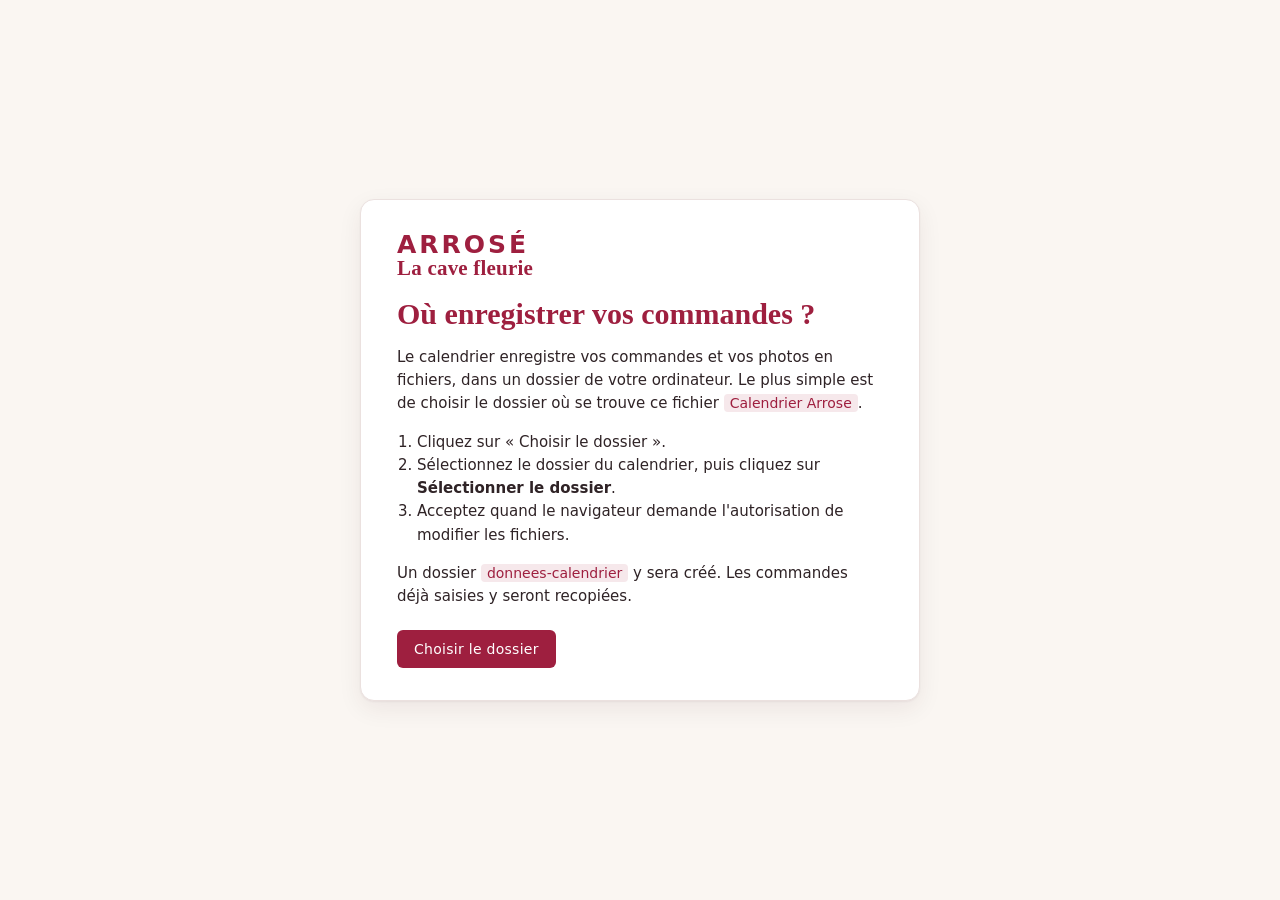
==== sources/page.html @ 6fb18a65 "Données enregistrées en fichiers dans le dossier de l'application - Choix du dossier au premier lanc" ====
<!doctype html>
<html lang="fr">
<head>
  <meta charset="utf-8">
  <meta name="viewport" content="width=device-width, initial-scale=1">
  <meta name="theme-color" content="#9E1F3F">
  <title>Calendrier des commandes – Arrosé</title>
  <link rel="icon" href="data:image/svg+xml,%3Csvg xmlns='http://www.w3.org/2000/svg' viewBox='0 0 64 64'%3E%3Crect width='64' height='64' rx='14' fill='%239E1F3F'/%3E%3Cpath d='M18 24h28c0 13-6 20-14 20s-14-7-14-20zM32 44v10M24 55h16' fill='none' stroke='white' stroke-width='3' stroke-linecap='round'/%3E%3Ccircle cx='36' cy='14' r='5' fill='white'/%3E%3C/svg%3E">
  <link rel="stylesheet" href="style.css">
</head>
<body>
  <header class="entete">
    <button class="btn-menu" id="btn-menu" aria-label="Ouvrir le menu" aria-controls="menu" aria-expanded="false">
      <svg class="icone" viewBox="0 0 24 24" aria-hidden="true"><path d="M4 7h16M4 12h16M4 17h16"/></svg>
      <span>Menu</span><span class="point-alerte" id="point-menu" hidden></span>
    </button>
    <div class="marque" aria-label="Arrosé – La cave fleurie">
      <svg class="marque-dessin" viewBox="0 0 60 66" aria-hidden="true">
        <g fill="none" stroke="currentColor" stroke-width="2" stroke-linecap="round" stroke-linejoin="round">
          <path d="M13 24h34c0 14-7 21-17 21S13 38 13 24z"/>
          <path d="M15 32h30" opacity=".55"/>
          <path d="M30 45v14M21 60h18"/>
          <path d="M29 31c0-7 2-13 6-19"/>
          <path d="M31 22c3-3 7-3 10-1-3 3-7 3-10 1z"/>
          <path d="M28 27c-3-2-7-2-9 0 3 2 7 2 9 0z"/>
        </g>
        <g transform="translate(36 10)" fill="none" stroke="currentColor" stroke-width="1.6">
          <ellipse rx="2.2" ry="5" cy="-5.5"/>
          <ellipse rx="2.2" ry="5" cy="-5.5" transform="rotate(45)"/>
          <ellipse rx="2.2" ry="5" cy="-5.5" transform="rotate(90)"/>
          <ellipse rx="2.2" ry="5" cy="-5.5" transform="rotate(135)"/>
          <ellipse rx="2.2" ry="5" cy="-5.5" transform="rotate(180)"/>
          <ellipse rx="2.2" ry="5" cy="-5.5" transform="rotate(225)"/>
          <ellipse rx="2.2" ry="5" cy="-5.5" transform="rotate(270)"/>
          <ellipse rx="2.2" ry="5" cy="-5.5" transform="rotate(315)"/>
          <circle r="2" fill="currentColor"/>
        </g>
      </svg>
      <div class="marque-texte">
        <span class="marque-nom">Arrosé</span>
        <span class="marque-sous">La cave fleurie</span>
      </div>
    </div>

    <div class="recherche">
      <svg class="icone loupe" viewBox="0 0 24 24" aria-hidden="true"><circle cx="11" cy="11" r="6.5"/><path d="M16 16l4.5 4.5"/></svg>
      <input type="search" id="recherche" placeholder="Rechercher un client" autocomplete="off" aria-label="Rechercher un client">
      <div id="resultats" class="resultats" hidden></div>
    </div>
  </header>

  <!-- Menu latéral -->
  <div class="fond-menu" id="fond-menu" hidden></div>
  <aside class="menu" id="menu" aria-label="Menu" hidden>
    <div class="menu-entete">
      <span>Menu</span>
      <button class="fermer" id="menu-fermer" aria-label="Fermer le menu"><svg class="icone" viewBox="0 0 24 24" aria-hidden="true"><path d="M6 6l12 12M18 6L6 18"/></svg></button>
    </div>
    <nav class="menu-liens">
      <button class="menu-lien menu-principal" id="btn-nouvelle">
        <svg class="icone" viewBox="0 0 24 24" aria-hidden="true"><path d="M12 5v14M5 12h14"/></svg>Nouvelle commande</button>
      <button class="menu-lien" id="btn-commandes-mois">
        <svg class="icone" viewBox="0 0 24 24" aria-hidden="true"><rect x="4" y="5" width="16" height="15" rx="2"/><path d="M4 10h16M9 3v4M15 3v4"/></svg>Commandes du mois</button>
      <button class="menu-lien" id="btn-fleurs">
        <svg class="icone" viewBox="0 0 24 24" aria-hidden="true"><circle cx="12" cy="8" r="3"/><path d="M12 11v10M12 16c-3 0-5-2-5-4 3 0 5 2 5 4zM12 18c3 0 5-2 5-4-3 0-5 2-5 4z"/></svg>Fleurs à commander</button>
      <button class="menu-lien" id="btn-types">
        <svg class="icone" viewBox="0 0 24 24" aria-hidden="true"><circle cx="8" cy="8" r="3"/><circle cx="16" cy="8" r="3"/><circle cx="8" cy="16" r="3"/><circle cx="16" cy="16" r="3"/></svg>Types d'évènements</button>
      <button class="menu-lien" id="btn-reglages">
        <svg class="icone" viewBox="0 0 24 24" aria-hidden="true"><path d="M12 4v11M7 10l5 5 5-5M5 20h14"/></svg>Sauvegarde<span class="point-alerte-menu" id="point-sauvegarde" hidden>à faire</span></button>
    </nav>
    <div class="menu-legende">
      <div class="menu-titre">Couleurs des évènements</div>
      <div id="legende"></div>
    </div>
  </aside>

  <main class="principal">
    <div class="barre-mois">
      <div class="navigation">
        <button class="btn btn-icone" id="mois-precedent" aria-label="Mois précédent" title="Mois précédent">
          <svg class="icone" viewBox="0 0 24 24" aria-hidden="true"><path d="M15 5l-7 7 7 7"/></svg>
        </button>
        <h1 id="titre-mois">&nbsp;</h1>
        <button class="btn btn-icone" id="mois-suivant" aria-label="Mois suivant" title="Mois suivant">
          <svg class="icone" viewBox="0 0 24 24" aria-hidden="true"><path d="M9 5l7 7-7 7"/></svg>
        </button>
        <button class="btn btn-contour" id="btn-aujourdhui">Aujourd'hui</button>
      </div>
      <div class="navigation">
        <button class="lien-rappel" id="rappel-sauvegarde" hidden></button>
      </div>
    </div>

    <div class="calendrier">
      <div class="jours-semaine">
        <div><span class="long">Lundi</span><span class="court">Lun</span></div>
        <div><span class="long">Mardi</span><span class="court">Mar</span></div>
        <div><span class="long">Mercredi</span><span class="court">Mer</span></div>
        <div><span class="long">Jeudi</span><span class="court">Jeu</span></div>
        <div><span class="long">Vendredi</span><span class="court">Ven</span></div>
        <div><span class="long">Samedi</span><span class="court">Sam</span></div>
        <div><span class="long">Dimanche</span><span class="court">Dim</span></div>
      </div>
      <div class="grille" id="grille" title="Cliquez sur un jour pour créer une commande"></div>
    </div>
  </main>

  <!-- Liste des commandes (alerte mensuelle, ou commandes d'un jour) -->
  <div class="fond" id="fenetre-mois" hidden>
    <div class="fenetre fenetre-moyenne" role="dialog" aria-modal="true" aria-labelledby="titre-alerte">
      <div class="fenetre-entete">
        <div>
          <h2 id="titre-alerte">Commandes du mois</h2>
          <p class="sous-titre" id="resume-alerte"></p>
        </div>
        <button class="fermer" data-fermer aria-label="Fermer"><svg class="icone" viewBox="0 0 24 24" aria-hidden="true"><path d="M6 6l12 12M18 6L6 18"/></svg></button>
      </div>
      <div class="fenetre-corps">
        <table class="tableau">
          <thead><tr><th>Date</th><th>Client</th><th>Évènement</th><th>Statut</th></tr></thead>
          <tbody id="liste-alerte"></tbody>
        </table>
      </div>
      <div class="fenetre-pied">
        <button class="btn btn-contour" id="liste-nouvelle" hidden>Ajouter une commande ce jour</button>
        <span class="espace"></span>
        <button class="btn btn-plein" data-fermer>Fermer</button>
      </div>
    </div>
  </div>

  <!-- Fiche commande -->
  <div class="fond" id="fenetre-fiche" hidden>
    <form class="fenetre fenetre-large" id="fiche" role="dialog" aria-modal="true" aria-labelledby="titre-fiche" novalidate>
      <div class="fenetre-entete">
        <div>
          <h2 id="titre-fiche">Nouvelle commande</h2>
          <p class="sous-titre" id="sous-titre-fiche"></p>
        </div>
        <button type="button" class="fermer" id="fiche-fermer" aria-label="Fermer"><svg class="icone" viewBox="0 0 24 24" aria-hidden="true"><path d="M6 6l12 12M18 6L6 18"/></svg></button>
      </div>
      <div class="onglets" role="tablist" aria-label="Parties de la fiche">
        <button type="button" class="onglet actif" role="tab" data-onglet="demande" aria-selected="true">Demande client</button>
        <button type="button" class="onglet" role="tab" data-onglet="moodboard" aria-selected="false">Moodboard</button>
        <button type="button" class="onglet" role="tab" data-onglet="commande" aria-selected="false">Commande fleuriste</button>
      </div>
      <div class="fenetre-corps fiche-corps">

        <div class="panneau" data-panneau="demande" role="tabpanel">
        <section class="bloc">
          <h3>Client</h3>
          <div class="champs">
            <label>Nom *<input name="nom" required autocomplete="off"></label>
            <label>Prénom<input name="prenom" autocomplete="off"></label>
            <label>Téléphone<input name="telephone" type="tel" autocomplete="off"></label>
            <label>E-mail<input name="email" type="email" autocomplete="off"></label>
          </div>
        </section>

        <section class="bloc">
          <h3>Évènement</h3>
          <div class="champs">
            <label>Type<select name="type" id="choix-type"></select></label>
            <label class="si-autre">Précision (facultatif)<input name="typePrecision" autocomplete="off" placeholder="Ex. : 50 ans, inauguration…"></label>
            <label>Date *<input name="date" type="date" required></label>
            <label>Heure<input name="heure" type="time"></label>
            <label class="large">Lieu<input name="lieu" autocomplete="off" placeholder="Salle, église, adresse…"></label>
            <fieldset class="large choix">
              <legend>Remise des fleurs</legend>
              <label class="radio"><input type="radio" name="mode" value="livraison" checked> Livraison</label>
              <label class="radio"><input type="radio" name="mode" value="retrait"> Retrait en magasin</label>
            </fieldset>
          </div>
        </section>

        <section class="bloc">
          <h3>Demande</h3>
          <div class="champs">
            <label class="large">Description<textarea name="description" rows="3" placeholder="Ce que le client souhaite, l'ambiance…"></textarea></label>
            <label>Fleurs souhaitées<input name="fleurs" autocomplete="off" placeholder="Pivoines, roses, eucalyptus…"></label>
            <label>Couleurs souhaitées<input name="couleurs" autocomplete="off" placeholder="Blanc, rose poudré…"></label>
          </div>
          <div class="compositions">
            <div class="compositions-titre">Compositions</div>
            <div id="liste-compositions"></div>
            <button type="button" class="btn btn-contour btn-petit" id="ajouter-composition">Ajouter une composition</button>
            <datalist id="suggestions-compositions">
              <option value="Bouquet de mariée"><option value="Boutonnière"><option value="Bouquet de demoiselle d'honneur">
              <option value="Centre de table"><option value="Arche"><option value="Couronne de fleurs">
              <option value="Décoration d'église"><option value="Décoration de voiture"><option value="Composition d'entrée">
              <option value="Bracelet de fleurs"><option value="Gerbe"><option value="Coussin"><option value="Couronne mortuaire">
              <option value="Dessus de cercueil"><option value="Raquette"><option value="Bouquet rond">
            </datalist>
          </div>
        </section>

        <section class="bloc">
          <h3>Photos d'inspiration du client</h3>
          <div class="galerie" id="galerie-inspirations"></div>
          <label class="btn btn-contour btn-petit ajout-photo">Ajouter des photos
            <input type="file" accept="image/*" multiple data-galerie="inspirations" hidden>
          </label>
        </section>

        <section class="bloc">
          <h3>Suivi</h3>
          <div class="champs">
            <label>Statut
              <select name="statut">
                <option value="devis">Devis</option>
                <option value="confirmee">Confirmée</option>
                <option value="preparation">En préparation</option>
                <option value="livree">Livrée</option>
                <option value="annulee">Annulée</option>
              </select>
            </label>
            <label>Prix total (€)<input name="prix" type="number" min="0" step="0.01" inputmode="decimal"></label>
            <label>Acompte versé (€)<input name="acompte" type="number" min="0" step="0.01" inputmode="decimal"></label>
            <div class="reste">Reste à payer<strong id="reste-a-payer">–</strong></div>
            <label class="large">Notes internes<textarea name="notesInternes" rows="3" placeholder="Visible seulement par vous"></textarea></label>
          </div>
        </section>
        </div>

        <div class="panneau" data-panneau="moodboard" role="tabpanel" hidden>
        <section class="bloc bloc-moodboard">
          <h3>Mon moodboard</h3>
          <div class="galerie galerie-grande" id="galerie-moodboard"></div>
          <label class="btn btn-contour btn-petit ajout-photo">Ajouter des images
            <input type="file" accept="image/*" multiple data-galerie="moodboard" hidden>
          </label>
          <label class="large">Notes du moodboard<textarea name="moodboardNotes" rows="3" placeholder="Idées, variantes, remarques pour le client…"></textarea></label>
        </section>
        </div>

        <div class="panneau" data-panneau="commande" role="tabpanel" hidden>
        <section class="bloc">
          <h3>Fleurs à commander chez le grossiste</h3>
          <p class="aide">Ces quantités sont additionnées avec celles des autres commandes dans Menu → Fleurs à commander.</p>
          <div class="compositions compositions-sans-marge">
            
            <div id="liste-fleurs"></div>
            <button type="button" class="btn btn-contour btn-petit" id="ajouter-fleur">Ajouter une fleur</button>
            <datalist id="suggestions-fleurs">
              <option value="Rose"><option value="Rose de jardin"><option value="Pivoine"><option value="Renoncule"><option value="Lisianthus">
              <option value="Gypsophile"><option value="Eucalyptus"><option value="Hortensia"><option value="Dahlia"><option value="Chrysanthème">
              <option value="Lys"><option value="Tulipe"><option value="Anémone"><option value="Delphinium"><option value="Alstroemeria">
              <option value="Œillet"><option value="Freesia"><option value="Astilbe"><option value="Ruscus"><option value="Pittosporum">
            </datalist>
          </div>
        </section>

        <section class="bloc">
          <h3>Rappel de la demande</h3>
          <div id="rappel-commande" class="rappel-commande"></div>
        </section>
        </div>
      </div>
      <div class="fenetre-pied">
        <button type="button" class="btn btn-danger" id="fiche-supprimer">Supprimer</button>
        <button type="button" class="btn btn-contour" id="fiche-imprimer">
          <svg class="icone" viewBox="0 0 24 24" aria-hidden="true"><path d="M7 9V4h10v5M7 17H5a1 1 0 0 1-1-1v-6a1 1 0 0 1 1-1h14a1 1 0 0 1 1 1v6a1 1 0 0 1-1 1h-2M7 14h10v6H7z"/></svg><span id="texte-imprimer">Imprimer la demande</span></button>
        <span class="espace"></span>
        <button type="button" class="btn btn-contour" id="fiche-annuler">Annuler</button>
        <button type="submit" class="btn btn-plein" id="fiche-enregistrer">Enregistrer</button>
      </div>
    </form>
  </div>

  <!-- Sauvegarde -->
  <div class="fond" id="fenetre-sauvegarde" hidden>
    <div class="fenetre fenetre-moyenne" role="dialog" aria-modal="true" aria-labelledby="titre-sauvegarde">
      <div class="fenetre-entete">
        <div>
          <h2 id="titre-sauvegarde">Sauvegarde</h2>
          <p class="sous-titre" id="etat-sauvegarde"></p>
        </div>
        <button class="fermer" data-fermer aria-label="Fermer"><svg class="icone" viewBox="0 0 24 24" aria-hidden="true"><path d="M6 6l12 12M18 6L6 18"/></svg></button>
      </div>
      <div class="fenetre-corps">
        <section class="bloc">
          <h3>Où sont mes données ?</h3>
          <p id="info-dossier"></p>
          <button type="button" class="btn btn-contour" id="changer-dossier">Changer de dossier</button>
        </section>
        <section class="bloc">
          <h3>Pourquoi sauvegarder ?</h3>
          <p>Si l'ordinateur tombe en panne ou est perdu, les données qu'il contient le sont aussi.
          La sauvegarde est une copie de secours en un seul fichier, à ranger sur une clé USB ou dans OneDrive.</p>
        </section>
        <section class="bloc">
          <h3>Faire une sauvegarde</h3>
          <p>Télécharge un fichier contenant toutes vos commandes et toutes les photos (dans le dossier Téléchargements).</p>
          <button type="button" class="btn btn-plein" id="btn-exporter">Télécharger la sauvegarde</button>
        </section>
        <section class="bloc">
          <h3>Restaurer une sauvegarde</h3>
          <p>Remplace toutes les commandes actuelles par celles du fichier choisi, par exemple après un changement d'ordinateur.</p>
          <label class="btn btn-contour">Choisir un fichier de sauvegarde
            <input type="file" accept=".json,application/json" id="fichier-import" hidden>
          </label>
        </section>
      </div>
    </div>
  </div>

  <!-- Types d'évènements -->
  <div class="fond" id="fenetre-types" hidden>
    <div class="fenetre fenetre-moyenne" role="dialog" aria-modal="true" aria-labelledby="titre-types">
      <div class="fenetre-entete">
        <div>
          <h2 id="titre-types">Types d'évènements</h2>
          <p class="sous-titre">Changez un nom ou une couleur, ou ajoutez vos propres types. Les modifications sont enregistrées tout de suite.</p>
        </div>
        <button class="fermer" data-fermer aria-label="Fermer"><svg class="icone" viewBox="0 0 24 24" aria-hidden="true"><path d="M6 6l12 12M18 6L6 18"/></svg></button>
      </div>
      <div class="fenetre-corps">
        <div id="liste-types" class="liste-types"></div>
        <form class="ajout-type" id="form-type">
          <input type="color" id="nouveau-type-couleur" value="#B07A9A" aria-label="Couleur du nouveau type">
          <input id="nouveau-type-nom" placeholder="Nouveau type (ex. : Inauguration)" autocomplete="off" aria-label="Nom du nouveau type">
          <button type="submit" class="btn btn-plein">Ajouter</button>
        </form>
      </div>
    </div>
  </div>

  <!-- Fleurs à commander -->
  <div class="fond" id="fenetre-fleurs" hidden>
    <div class="fenetre fenetre-moyenne" role="dialog" aria-modal="true" aria-labelledby="titre-fleurs">
      <div class="fenetre-entete">
        <div>
          <h2 id="titre-fleurs">Fleurs à commander</h2>
          <p class="sous-titre" id="semaine-fleurs"></p>
        </div>
        <div class="navigation">
          <button class="btn btn-icone" id="semaine-precedente" aria-label="Semaine précédente" title="Semaine précédente"><svg class="icone" viewBox="0 0 24 24" aria-hidden="true"><path d="M15 5l-7 7 7 7"/></svg></button>
          <button class="btn btn-icone" id="semaine-suivante" aria-label="Semaine suivante" title="Semaine suivante"><svg class="icone" viewBox="0 0 24 24" aria-hidden="true"><path d="M9 5l7 7-7 7"/></svg></button>
          <button class="fermer" data-fermer aria-label="Fermer"><svg class="icone" viewBox="0 0 24 24" aria-hidden="true"><path d="M6 6l12 12M18 6L6 18"/></svg></button>
        </div>
      </div>
      <div class="fenetre-corps" id="contenu-fleurs"></div>
      <div class="fenetre-pied">
        <span class="espace"></span>
        <button class="btn btn-contour" id="imprimer-fleurs">
          <svg class="icone" viewBox="0 0 24 24" aria-hidden="true"><path d="M7 9V4h10v5M7 17H5a1 1 0 0 1-1-1v-6a1 1 0 0 1 1-1h14a1 1 0 0 1 1 1v6a1 1 0 0 1-1 1h-2M7 14h10v6H7z"/></svg>Imprimer la liste</button>
        <button class="btn btn-plein" data-fermer>Fermer</button>
      </div>
    </div>
  </div>

  <!-- Contenu préparé pour l'impression -->
  <div id="zone-impression"></div>

  <!-- Agrandissement d'image -->
  <div class="visionneuse" id="visionneuse" hidden>
    <button class="fermer fermer-visionneuse" aria-label="Fermer"><svg class="icone" viewBox="0 0 24 24" aria-hidden="true"><path d="M6 6l12 12M18 6L6 18"/></svg></button>
    <button class="fleche fleche-gauche" aria-label="Image précédente"><svg class="icone" viewBox="0 0 24 24" aria-hidden="true"><path d="M15 5l-7 7 7 7"/></svg></button>
    <img alt="Image agrandie">
    <button class="fleche fleche-droite" aria-label="Image suivante"><svg class="icone" viewBox="0 0 24 24" aria-hidden="true"><path d="M9 5l7 7-7 7"/></svg></button>
    <div class="compteur"></div>
  </div>

  <!-- Choix du dossier des données (au lancement) -->
  <div class="ecran-dossier" id="ecran-dossier" hidden>
    <div class="carte-dossier">
      <div class="marque marque-sombre" aria-hidden="true">
        <div class="marque-texte"><span class="marque-nom">Arrosé</span><span class="marque-sous">La cave fleurie</span></div>
      </div>
      <h2 id="ecran-titre">Où enregistrer vos commandes ?</h2>
      <div id="ecran-texte"></div>
      <div class="ecran-actions">
        <button type="button" class="btn btn-plein" id="ecran-principal">Choisir le dossier</button>
        <button type="button" class="btn btn-contour" id="ecran-autre" hidden>Choisir un autre dossier</button>
      </div>
      <p class="ecran-erreur" id="ecran-erreur" hidden></p>
    </div>
  </div>

  <div class="message-flottant" id="message-flottant" hidden></div>

  <script src="exemples.js"></script>
  <script src="stockage.js"></script>
  <script src="app.js"></script>
</body>
</html>
---- sources/style.css ----
:root {
  --framboise: #9E1F3F;
  --framboise-fonce: #7F1832;
  --framboise-pale: #F6E8EB;
  --creme: #FAF6F2;
  --papier: #FFFFFF;
  --texte: #2F2326;
  --texte-doux: #7B6B6F;
  --trait: #EBE1DF;
  --trait-fort: #D9C9CC;
  --ombre: 0 1px 2px rgba(60, 20, 30, .05), 0 8px 24px rgba(60, 20, 30, .07);

  --serif: "Cormorant Garamond", Georgia, "Times New Roman", serif;
  --sans: "Jost", "Segoe UI", system-ui, -apple-system, Roboto, Arial, sans-serif;
  --script: "Caveat", "Segoe Script", cursive;
  --rayon: 10px;
}

/* Les couleurs des types d'évènements sont créées par le programme (réglables par la fleuriste). */
.t-autre { --fond: #EEE8DD; --trait-type: #8C7A58; }

* { box-sizing: border-box; }
html, body { margin: 0; height: 100%; }
body {
  font-family: var(--sans);
  font-size: 15px;
  color: var(--texte);
  background: var(--creme);
  -webkit-text-size-adjust: 100%;
  display: flex; flex-direction: column;
  height: 100vh; height: 100dvh; overflow: hidden;
}
[hidden] { display: none !important; }
h1, h2, h3 { margin: 0; font-weight: 600; }
button { font-family: inherit; }

.icone { width: 20px; height: 20px; fill: none; stroke: currentColor; stroke-width: 1.8; stroke-linecap: round; stroke-linejoin: round; flex: none; }

/* ---------- Boutons ---------- */
.btn {
  display: inline-flex; align-items: center; justify-content: center; gap: 8px; position: relative;
  font: inherit; font-size: 14px; font-weight: 500; letter-spacing: .02em; text-decoration: none; cursor: pointer;
  border-radius: 6px; padding: 8px 16px; border: 1px solid transparent; min-height: 38px;
  transition: background .15s, color .15s, border-color .15s; white-space: nowrap;
}
.btn:disabled { opacity: .6; cursor: wait; }
.btn-plein { background: var(--framboise); color: #fff; }
.btn-plein:hover { background: var(--framboise-fonce); }
.btn-blanc { background: #fff; color: var(--framboise); }
.btn-blanc:hover { background: var(--framboise-pale); }
.btn-clair { background: transparent; color: #fff; border-color: rgba(255,255,255,.5); }
.btn-clair:hover { background: rgba(255,255,255,.12); }
.btn-contour { background: var(--papier); color: var(--texte); border-color: var(--trait-fort); }
.btn-contour:hover { border-color: var(--framboise); color: var(--framboise); }
.btn-danger { background: transparent; color: #A3262B; border-color: #E3BFC1; }
.btn-danger:hover { background: #FBEDED; }
.btn-icone { width: 38px; padding: 0; background: var(--papier); color: var(--texte); border-color: var(--trait-fort); }
.btn-icone:hover { border-color: var(--framboise); color: var(--framboise); }
.btn-petit { min-height: 34px; padding: 6px 14px; font-size: 13px; }
.point-alerte { position: absolute; top: -4px; right: -4px; width: 10px; height: 10px; border-radius: 50%; background: #F2B544; border: 2px solid var(--framboise); }

/* ---------- En-tête ---------- */
.entete {
  flex: none; background: var(--framboise); color: #fff;
  display: flex; align-items: center; gap: 20px; padding: 8px 24px; min-height: 64px;
}
.btn-menu {
  position: relative; display: inline-flex; align-items: center; gap: 8px; background: transparent; color: #fff;
  border: 1px solid rgba(255,255,255,.45); border-radius: 6px; padding: 8px 14px; min-height: 40px; cursor: pointer;
  font: inherit; font-size: 14px; font-weight: 500; letter-spacing: .04em;
}
.btn-menu:hover { background: rgba(255,255,255,.12); }
.marque { display: flex; align-items: center; gap: 10px; user-select: none; }
.marque-dessin { width: 40px; height: 44px; color: #fff; }
.marque-texte { display: flex; flex-direction: column; line-height: 1; }
.marque-nom { font-family: var(--sans); font-weight: 600; font-size: 25px; letter-spacing: .12em; text-transform: uppercase; }
.marque-sous { font-family: var(--script); font-weight: 600; font-size: 21px; margin-top: 1px; letter-spacing: .01em; }

.recherche { position: relative; flex: 1 1 220px; max-width: 380px; margin-left: auto; }
.recherche .loupe { position: absolute; left: 12px; top: 50%; transform: translateY(-50%); width: 18px; height: 18px; color: var(--texte-doux); pointer-events: none; }
#recherche {
  width: 100%; font: inherit; font-size: 14px; padding: 9px 14px 9px 38px; border-radius: 6px;
  border: 1px solid transparent; background: #fff; color: var(--texte); min-height: 38px;
}
.recherche input:focus { outline: 2px solid rgba(255,255,255,.6); }
.resultats {
  position: absolute; top: calc(100% + 6px); left: 0; right: 0; background: #fff; border-radius: var(--rayon);
  box-shadow: 0 12px 32px rgba(0,0,0,.18); max-height: 60vh; overflow: auto; padding: 6px; z-index: 20;
}
.resultat {
  display: flex; gap: 10px; align-items: center; width: 100%; text-align: left; font: inherit; font-size: 14px;
  border: none; background: none; padding: 9px 10px; border-radius: 6px; cursor: pointer; color: var(--texte);
}
.resultat:hover, .resultat:focus { background: var(--framboise-pale); outline: none; }
.resultat small { color: var(--texte-doux); margin-left: auto; white-space: nowrap; }
.resultats .vide { padding: 12px; color: var(--texte-doux); font-size: 14px; }

/* ---------- Barre du mois ---------- */
.principal { flex: 1; min-height: 0; display: flex; flex-direction: column; padding: 14px 24px 18px; gap: 12px; }
.barre-mois { flex: none; display: flex; align-items: center; justify-content: space-between; gap: 14px; flex-wrap: wrap; }
.navigation { display: flex; align-items: center; gap: 8px; }
#titre-mois::first-letter { text-transform: uppercase; }
#titre-mois { font-family: var(--serif); font-size: 32px; font-weight: 600; color: var(--framboise); min-width: 220px; text-align: center; line-height: 1; }
.pastille { display: inline-block; width: 9px; height: 9px; border-radius: 50%; background: var(--trait-type); flex: none; }
.lien-rappel {
  border: none; background: #FDF1DA; color: #7A5212; font: inherit; font-size: 13px; padding: 7px 12px; border-radius: 6px; cursor: pointer;
}
.lien-rappel:hover { background: #F9E5BF; }

/* ---------- Grille ---------- */
.calendrier {
  flex: 1; min-height: 0; display: flex; flex-direction: column;
  background: var(--papier); border: 1px solid var(--trait); border-radius: 12px; box-shadow: var(--ombre); overflow: hidden;
}
.jours-semaine, .grille { display: grid; grid-template-columns: repeat(7, minmax(0, 1fr)); }
.jours-semaine { flex: none; border-bottom: 1px solid var(--trait); }
.jours-semaine div {
  padding: 8px 10px; font-size: 11.5px; letter-spacing: .12em; text-transform: uppercase; color: var(--texte-doux); font-weight: 500;
}
.jours-semaine .court { display: none; }
.grille { flex: 1; min-height: 0; grid-template-rows: repeat(var(--semaines, 5), minmax(0, 1fr)); }
.jour {
  min-height: 0; overflow: hidden; border-top: 1px solid var(--trait); border-left: 1px solid var(--trait);
  padding: 3px 5px 4px; display: flex; flex-direction: column; gap: 2px; cursor: pointer; transition: background .12s;
}
.jour:nth-child(-n+7) { border-top: none; }
.jour:nth-child(7n+1) { border-left: none; }
.jour:hover { background: #FCF8F8; }
.jour.hors-mois { background: #FAF8F6; }
.jour.hors-mois .numero { color: #C3B7B9; }
.numero { flex: none; display: flex; align-items: center; justify-content: space-between; font-size: 13px; color: var(--texte-doux); min-height: 22px; padding: 0 2px; }
.numero .ajout { opacity: 0; color: var(--framboise); font-size: 18px; line-height: 1; transition: opacity .12s; }
.jour:hover .numero .ajout { opacity: .8; }
.jour.aujourdhui .numero b {
  background: var(--framboise); color: #fff; border-radius: 50%; width: 22px; height: 22px;
  display: inline-flex; align-items: center; justify-content: center; font-weight: 500;
}
.numero b { font-weight: 400; }
.puces { flex: 1; min-height: 0; display: flex; flex-direction: column; gap: 2px; overflow: hidden; }
.puce {
  flex: none; display: block; width: 100%; text-align: left; font: inherit; font-size: 12.5px; line-height: 1.25;
  background: var(--fond); border: none; border-left: 3px solid var(--trait-type); border-radius: 4px; padding: 2px 6px;
  cursor: pointer; overflow: hidden; text-overflow: ellipsis; white-space: nowrap; color: var(--texte);
}
.puce:hover { filter: brightness(.97); }
.puce strong { font-weight: 500; }
.puce .heure { color: var(--texte-doux); margin-right: 4px; font-variant-numeric: tabular-nums; }
.puce .type-texte { color: var(--texte-doux); }
.puce.annulee { opacity: .5; text-decoration: line-through; }
.plus {
  flex: none; border: none; background: none; font: inherit; font-size: 12px; font-weight: 500; color: var(--framboise);
  text-align: left; padding: 0 6px; line-height: 1.3; cursor: pointer;
}
.plus:hover { text-decoration: underline; }

/* ---------- Fenêtres ---------- */
.fond {
  position: fixed; inset: 0; z-index: 50; background: rgba(40, 18, 24, .45);
  display: flex; align-items: flex-start; justify-content: center; padding: 4vh 16px; overflow-y: auto;
  animation: apparition .15s ease-out;
}
@keyframes apparition { from { opacity: 0; } to { opacity: 1; } }
.fenetre {
  background: var(--creme); border-radius: 12px; box-shadow: 0 24px 64px rgba(0,0,0,.25);
  width: 100%; display: flex; flex-direction: column; max-height: 92vh; overflow: hidden;
}
.fenetre-moyenne { max-width: 720px; }
.fenetre-large { max-width: 960px; }
.fenetre-entete {
  display: flex; align-items: flex-start; justify-content: space-between; gap: 12px;
  padding: 18px 24px 16px; background: var(--papier); border-bottom: 1px solid var(--trait);
}
.fenetre-entete h2 { font-family: var(--serif); font-size: 28px; color: var(--framboise); line-height: 1.1; }
.sous-titre { margin: 4px 0 0; color: var(--texte-doux); font-size: 14px; }
.fermer {
  background: none; border: none; color: var(--texte-doux); cursor: pointer; width: 38px; height: 38px; border-radius: 6px;
  display: inline-flex; align-items: center; justify-content: center; flex: none;
}
.fermer:hover { background: var(--framboise-pale); color: var(--framboise); }
.fenetre-corps { padding: 18px 24px; overflow-y: auto; -webkit-overflow-scrolling: touch; }
.fenetre-pied {
  display: flex; gap: 10px; align-items: center; flex-wrap: wrap;
  padding: 14px 24px; border-top: 1px solid var(--trait); background: var(--papier);
}
.espace { flex: 1; }

/* Tableau des commandes */
.tableau { width: 100%; border-collapse: collapse; font-size: 14px; }
.tableau th {
  text-align: left; font-size: 11.5px; text-transform: uppercase; letter-spacing: .1em; color: var(--texte-doux);
  font-weight: 500; padding: 0 12px 8px; border-bottom: 1px solid var(--trait-fort);
}
.tableau tbody tr { cursor: pointer; background: var(--papier); }
.tableau tbody tr:hover { background: var(--framboise-pale); }
.tableau td { padding: 12px; border-bottom: 1px solid var(--trait); vertical-align: middle; }
.tableau td small { color: var(--texte-doux); }
.tableau td:first-child { white-space: nowrap; }
.tableau strong { font-weight: 500; }
.type-etiquette { display: inline-flex; align-items: center; gap: 8px; }

.statut { display: inline-block; padding: 3px 9px; border-radius: 4px; font-size: 12.5px; white-space: nowrap; font-weight: 500; }
.statut-devis { background: #F1EBE2; color: #75592F; }
.statut-confirmee { background: #E1EFDD; color: #2F6A2C; }
.statut-preparation { background: #FBE9D2; color: #8E5219; }
.statut-livree { background: #DFE9F4; color: #2E5A86; }
.statut-annulee { background: #ECE8E9; color: #807276; text-decoration: line-through; }

/* ---------- Fiche ---------- */
.onglets { display: flex; gap: 4px; padding: 0 24px; background: var(--papier); border-bottom: 1px solid var(--trait); flex: none; overflow-x: auto; }
.onglet {
  border: none; background: none; font: inherit; font-size: 14px; font-weight: 500; color: var(--texte-doux);
  padding: 12px 16px 11px; border-bottom: 2px solid transparent; margin-bottom: -1px; cursor: pointer; white-space: nowrap;
}
.onglet:hover { color: var(--framboise); }
.onglet.actif { color: var(--framboise); border-bottom-color: var(--framboise); }
.panneau { display: flex; flex-direction: column; gap: 14px; }
.fenetre-entete + .onglets { margin-top: -1px; }
.aide { font-size: 13px; color: var(--texte-doux); margin: -6px 0 12px; }
.compositions-sans-marge { margin-top: 0; }
.rappel-commande p { margin: 0 0 8px; font-size: 14px; }
.rappel-commande ul { margin: 0; padding-left: 18px; font-size: 14px; line-height: 1.6; }
.etiquette-rappel { display: inline-block; min-width: 140px; color: var(--texte-doux); font-size: 12.5px; font-weight: 500; }
.fiche-corps { display: flex; flex-direction: column; gap: 14px; }
.bloc { background: var(--papier); border-radius: var(--rayon); padding: 18px 20px; border: 1px solid var(--trait); }
.bloc h3 {
  font-family: var(--sans); font-size: 12px; font-weight: 600; letter-spacing: .14em; text-transform: uppercase;
  color: var(--framboise); margin-bottom: 14px;
}
.bloc p { margin: 0 0 14px; line-height: 1.55; font-size: 14px; }
.bloc p:last-child { margin-bottom: 0; }
.champs { display: grid; grid-template-columns: repeat(2, minmax(0, 1fr)); gap: 12px 16px; }
.champs .large, .bloc > label.large { grid-column: 1 / -1; }
label { display: flex; flex-direction: column; gap: 5px; font-size: 12.5px; color: var(--texte-doux); font-weight: 500; }
.bloc > label.large { margin-top: 14px; }
input:not([type=radio]):not([type=file]), select, textarea {
  font: inherit; font-size: 15px; font-weight: 400; color: var(--texte);
  border: 1px solid var(--trait-fort); border-radius: 6px; padding: 8px 11px; background: #FFFEFD; width: 100%; min-height: 40px;
}
textarea { resize: vertical; line-height: 1.45; }
input:focus, select:focus, textarea:focus { outline: 2px solid rgba(158, 31, 63, .25); border-color: var(--framboise); }
input.erreur { border-color: #C0392B; background: #FFF5F4; }
.choix { border: none; padding: 0; margin: 0; display: flex; gap: 24px; flex-wrap: wrap; align-items: center; }
.choix legend { font-size: 12.5px; color: var(--texte-doux); font-weight: 500; padding: 0; margin-bottom: 6px; width: 100%; }
.radio { flex-direction: row; align-items: center; gap: 8px; font-size: 15px; font-weight: 400; color: var(--texte); cursor: pointer; }
.radio input { width: 18px; height: 18px; accent-color: var(--framboise); margin: 0; }
.reste { display: flex; flex-direction: column; gap: 5px; font-size: 12.5px; color: var(--texte-doux); font-weight: 500; }
.reste strong { font-family: var(--serif); font-size: 26px; font-weight: 600; color: var(--framboise); line-height: 1.3; }

.compositions { margin-top: 16px; }
.compositions-titre { font-size: 12.5px; color: var(--texte-doux); font-weight: 500; margin-bottom: 6px; }
.ligne-composition { display: grid; grid-template-columns: minmax(0, 1fr) 96px 40px; gap: 8px; margin-bottom: 8px; }
.ligne-composition button {
  border: 1px solid var(--trait-fort); background: #fff; color: var(--texte-doux); border-radius: 6px; cursor: pointer;
  display: inline-flex; align-items: center; justify-content: center;
}
.ligne-composition button:hover { color: #A3262B; border-color: #E3BFC1; }
.ligne-composition .icone { width: 16px; height: 16px; }

.galerie { display: grid; grid-template-columns: repeat(auto-fill, minmax(120px, 1fr)); gap: 10px; margin-bottom: 12px; }
.galerie-grande { grid-template-columns: repeat(auto-fill, minmax(180px, 1fr)); }
.galerie:empty { display: none; }
.vignette { position: relative; aspect-ratio: 1; border-radius: 8px; overflow: hidden; background: var(--framboise-pale); }
.vignette img { width: 100%; height: 100%; object-fit: cover; display: block; cursor: zoom-in; }
.vignette .retirer {
  position: absolute; top: 6px; right: 6px; width: 28px; height: 28px; border-radius: 50%;
  border: none; background: rgba(255,255,255,.94); color: var(--texte); cursor: pointer;
  display: inline-flex; align-items: center; justify-content: center; box-shadow: 0 1px 4px rgba(0,0,0,.2);
}
.vignette .retirer .icone { width: 14px; height: 14px; }
.vignette .retirer:hover { color: #A3262B; }
.vignette.envoi { display: flex; align-items: center; justify-content: center; font-size: 13px; color: var(--texte-doux); }

/* ---------- Visionneuse ---------- */
.visionneuse { position: fixed; inset: 0; z-index: 80; background: rgba(18, 8, 11, .93); display: flex; align-items: center; justify-content: center; }
.visionneuse img { max-width: 86vw; max-height: 88vh; border-radius: 4px; box-shadow: 0 10px 40px rgba(0,0,0,.5); }
.fermer-visionneuse { position: absolute; top: 14px; right: 14px; color: #fff; }
.fermer-visionneuse:hover { background: rgba(255,255,255,.15); color: #fff; }
.fleche {
  position: absolute; top: 50%; transform: translateY(-50%); width: 52px; height: 52px; border-radius: 50%;
  border: 1px solid rgba(255,255,255,.3); background: rgba(255,255,255,.08); color: #fff; cursor: pointer;
  display: inline-flex; align-items: center; justify-content: center;
}
.fleche:hover { background: rgba(255,255,255,.2); }
.fleche .icone { width: 26px; height: 26px; }
.fleche-gauche { left: 18px; } .fleche-droite { right: 18px; }
.compteur { position: absolute; bottom: 18px; color: #fff; opacity: .75; font-size: 13px; letter-spacing: .08em; }

.message-flottant {
  position: fixed; bottom: 22px; left: 50%; transform: translateX(-50%); z-index: 100;
  background: var(--texte); color: #fff; padding: 11px 20px; border-radius: 6px; box-shadow: var(--ombre); font-size: 14px;
}

/* ---------- Écrans moyens (tablette, petit portable) ---------- */
@media (max-width: 900px) {
  .entete { padding: 8px 14px; gap: 12px; }
  .marque-sous { display: none; }
  .principal { padding: 10px 10px 12px; }
  #titre-mois { font-size: 26px; min-width: 170px; }
  .jours-semaine .long { display: none; }
  .jours-semaine .court { display: inline; }
  .puce { font-size: 11.5px; padding: 2px 4px; }
  .puce .type-texte { display: none; }
}
/* Petits écrans : on autorise le défilement */
@media (max-width: 640px), (max-height: 480px) {
  body { height: auto; min-height: 100vh; overflow: auto; }
  .entete { flex-wrap: wrap; }
  .recherche { order: 3; flex-basis: 100%; max-width: none; }
  .calendrier { flex: none; }
  .grille { grid-template-rows: none; grid-auto-rows: minmax(84px, auto); }
  .champs { grid-template-columns: 1fr; }
  .fond { padding: 0; }
  .fenetre { max-height: 100vh; border-radius: 0; min-height: 100vh; }
  .tableau td, .tableau th { padding: 8px 6px; font-size: 13px; }
}

/* ---------- Menu latéral ---------- */
.fond-menu { position: fixed; inset: 0; z-index: 40; background: rgba(40, 18, 24, .35); animation: apparition .15s ease-out; }
.menu {
  position: fixed; top: 0; left: 0; bottom: 0; z-index: 45; width: 300px; max-width: 86vw;
  background: var(--papier); box-shadow: 8px 0 32px rgba(0,0,0,.18); display: flex; flex-direction: column;
  animation: glisse .18s ease-out; overflow-y: auto;
}
@keyframes glisse { from { transform: translateX(-100%); } to { transform: none; } }
.menu-entete {
  display: flex; align-items: center; justify-content: space-between; padding: 14px 16px 14px 22px;
  background: var(--framboise); color: #fff; font-size: 13px; font-weight: 600; letter-spacing: .14em; text-transform: uppercase;
}
.menu-entete .fermer { color: #fff; }
.menu-entete .fermer:hover { background: rgba(255,255,255,.15); color: #fff; }
.menu-liens { display: flex; flex-direction: column; padding: 12px; gap: 2px; }
.menu-lien {
  display: flex; align-items: center; gap: 12px; width: 100%; text-align: left; border: none; background: none;
  font: inherit; font-size: 15px; color: var(--texte); padding: 11px 12px; border-radius: 6px; cursor: pointer;
}
.menu-lien:hover { background: var(--framboise-pale); color: var(--framboise); }
.menu-lien .icone { color: var(--framboise); }
.menu-principal { background: var(--framboise); color: #fff; margin-bottom: 8px; font-weight: 500; }
.menu-principal .icone { color: #fff; }
.menu-principal:hover { background: var(--framboise-fonce); color: #fff; }
.point-alerte-menu { margin-left: auto; font-size: 11.5px; background: #FDF1DA; color: #7A5212; padding: 2px 8px; border-radius: 4px; }
.menu-legende { margin-top: auto; padding: 18px 24px 24px; border-top: 1px solid var(--trait); }
.menu-titre { font-size: 11.5px; letter-spacing: .12em; text-transform: uppercase; color: var(--texte-doux); font-weight: 500; margin-bottom: 10px; }
#legende { display: grid; grid-template-columns: 1fr 1fr; gap: 8px 12px; font-size: 13.5px; }
#legende span { display: inline-flex; align-items: center; gap: 8px; }
#legende .pastille { width: 10px; height: 10px; }

/* ---------- Fleurs à commander (fiche) ---------- */
.ligne-fleur { grid-template-columns: minmax(0, 2fr) minmax(0, 1.4fr) 80px 96px 40px; }

/* ---------- Types d'évènements ---------- */
.liste-types { display: flex; flex-direction: column; gap: 8px; margin-bottom: 18px; }
.ligne-type, .ajout-type { display: grid; grid-template-columns: 48px minmax(0, 1fr) 40px; gap: 10px; align-items: center; }
.ajout-type { grid-template-columns: 48px minmax(0, 1fr) auto; padding-top: 16px; border-top: 1px solid var(--trait); }
input[type=color] { width: 48px; height: 40px; padding: 3px; border: 1px solid var(--trait-fort); border-radius: 6px; background: #fff; cursor: pointer; }
.supprimer-type {
  width: 40px; height: 40px; border: 1px solid var(--trait-fort); background: #fff; color: var(--texte-doux); border-radius: 6px;
  cursor: pointer; display: inline-flex; align-items: center; justify-content: center;
}
span.supprimer-type { border: none; background: none; cursor: default; }
button.supprimer-type:hover { color: #A3262B; border-color: #E3BFC1; }
.supprimer-type .icone { width: 16px; height: 16px; }

/* ---------- Liste des fleurs de la semaine ---------- */
.tableau-simple tbody tr { cursor: default; }
.tableau-simple tbody tr:hover { background: var(--papier); }
.tableau .nb { text-align: right; white-space: nowrap; }
.tableau .pour { font-size: 13px; color: var(--texte-doux); }
.vide-liste { color: var(--texte-doux); }
.titre-section { font-size: 12px; font-weight: 600; letter-spacing: .12em; text-transform: uppercase; color: var(--framboise); margin: 22px 0 8px; }
.liste-simple { margin: 0; padding: 0; list-style: none; }
.liste-simple li { padding: 10px 12px; background: var(--papier); border-bottom: 1px solid var(--trait); font-size: 14px; cursor: pointer; }
.liste-simple li:hover { background: var(--framboise-pale); }
.liste-simple em { color: var(--texte-doux); }

/* ---------- Impression ---------- */
#zone-impression { display: none; }
@media print {
  @page { size: A4; margin: 12mm; }
  html, body { height: auto !important; overflow: visible !important; background: #fff !important; display: block !important; }
  body > *:not(#zone-impression) { display: none !important; }
  #zone-impression { display: block !important; color: #000; font-size: 11pt; }
  * { -webkit-print-color-adjust: exact; print-color-adjust: exact; }
  .imp-entete { display: flex; justify-content: space-between; align-items: flex-end; border-bottom: 2px solid var(--framboise); padding-bottom: 6pt; margin-bottom: 10pt; }
  .imp-marque { font-family: var(--sans); font-weight: 600; letter-spacing: .12em; font-size: 16pt; color: var(--framboise); }
  .imp-sous-marque { font-family: var(--script); font-size: 13pt; color: var(--framboise); }
  .imp-titre { text-align: right; }
  .imp-titre h1 { font-family: var(--serif); font-size: 20pt; color: var(--framboise); }
  .imp-titre p { margin: 0; font-size: 9pt; color: #555; }
  .imp-client { font-family: var(--serif); font-size: 22pt; font-weight: 600; margin-top: 4pt; }
  .imp-evenement { font-size: 12pt; margin: 2pt 0 10pt; }
  .imp-type { display: inline-block; background: var(--fond); border-left: 3pt solid var(--trait-type); padding: 1pt 6pt; margin-right: 6pt; font-weight: 500; }
  .imp-colonnes { display: grid; grid-template-columns: 1fr 1fr; gap: 14pt; }
  .imp-infos { border-collapse: collapse; width: 100%; font-size: 10pt; }
  .imp-infos th { text-align: left; color: #666; font-weight: 500; padding: 2pt 8pt 2pt 0; vertical-align: top; white-space: nowrap; width: 1%; }
  .imp-infos td { padding: 2pt 0; vertical-align: top; }
  #zone-impression h2 { font-family: var(--sans); font-size: 9.5pt; font-weight: 600; letter-spacing: .12em; text-transform: uppercase; color: var(--framboise); margin: 12pt 0 4pt; }
  #zone-impression p { margin: 0; line-height: 1.4; }
  .imp-tableau, #zone-impression .tableau { width: 100%; border-collapse: collapse; font-size: 10pt; }
  .imp-tableau th, #zone-impression .tableau th { text-align: left; border-bottom: 1pt solid #999; padding: 3pt 4pt; font-weight: 600; font-size: 9pt; color: #444; }
  .imp-tableau td, #zone-impression .tableau td { border-bottom: .5pt solid #ccc; padding: 4pt; }
  .imp-tableau .nb { text-align: right; }
  .imp-vide { color: #777; }
  .imp-galerie { display: grid; grid-template-columns: repeat(3, 1fr); gap: 6pt; }
  .imp-galerie img { width: 100%; height: 48mm; object-fit: cover; border-radius: 3pt; }
  .imp-galerie-petite img { height: 36mm; }
  .imp-galerie-grande img { height: 62mm; }
  #zone-impression .titre-section { font-size: 9.5pt; }
  #zone-impression .liste-simple li { padding: 3pt 0; border-bottom: .5pt solid #ccc; font-size: 10pt; }
  tr, img, li { break-inside: avoid; }
}

@media (max-width: 640px) {
  .btn-menu span:not(.point-alerte) { display: none; }
  .ligne-fleur { grid-template-columns: 1fr 1fr; }
}

/* ---------- Choix du dossier des données ---------- */
.ecran-dossier {
  position: fixed; inset: 0; z-index: 90; background: var(--creme);
  display: flex; align-items: center; justify-content: center; padding: 24px; overflow-y: auto;
}
.carte-dossier {
  background: var(--papier); border: 1px solid var(--trait); border-radius: 14px; box-shadow: var(--ombre);
  max-width: 560px; width: 100%; padding: 32px 36px;
}
.marque-sombre { color: var(--framboise); margin-bottom: 18px; }
.carte-dossier h2 { font-family: var(--serif); font-size: 30px; color: var(--framboise); margin-bottom: 12px; }
.carte-dossier p, .carte-dossier li { font-size: 15px; line-height: 1.55; }
.carte-dossier ol { padding-left: 20px; margin: 10px 0 0; }
.carte-dossier code { font-family: inherit; background: var(--framboise-pale); color: var(--framboise); padding: 1px 6px; border-radius: 4px; font-size: 14px; }
.ecran-actions { display: flex; gap: 10px; flex-wrap: wrap; margin-top: 22px; }
.ecran-erreur { color: #A3262B; font-size: 14px; margin-top: 14px; }
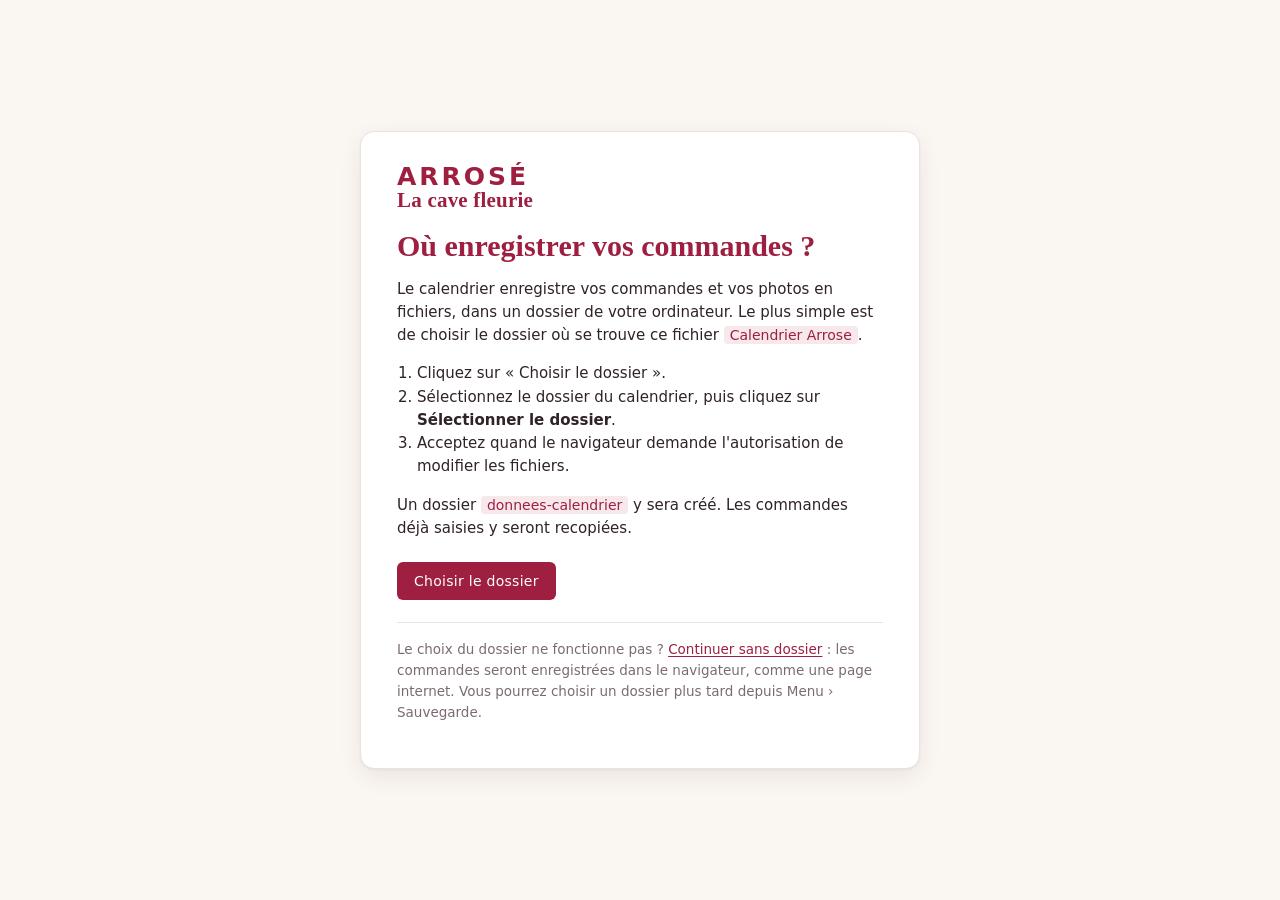
==== commit 143e95be: "Choix du dossier : message clair si rien n'est ouvert, bouton « Continuer sans dossier » Co-Authored" ====
--- a/sources/page.html
+++ b/sources/page.html
@@ -374,6 +374,7 @@
         <button type="button" class="btn btn-contour" id="ecran-autre" hidden>Choisir un autre dossier</button>
       </div>
       <p class="ecran-erreur" id="ecran-erreur" hidden></p>
+      <p class="ecran-sans-dossier">Le choix du dossier ne fonctionne pas ? <button type="button" class="lien" id="ecran-navigateur">Continuer sans dossier</button> : les commandes seront enregistrées dans le navigateur, comme une page internet. Vous pourrez choisir un dossier plus tard depuis Menu › Sauvegarde.</p>
     </div>
   </div>
 
--- a/sources/style.css
+++ b/sources/style.css
@@ -431,3 +431,6 @@
 .carte-dossier code { font-family: inherit; background: var(--framboise-pale); color: var(--framboise); padding: 1px 6px; border-radius: 4px; font-size: 14px; }
 .ecran-actions { display: flex; gap: 10px; flex-wrap: wrap; margin-top: 22px; }
 .ecran-erreur { color: #A3262B; font-size: 14px; margin-top: 14px; }
+.carte-dossier .ecran-sans-dossier { margin-top: 22px; padding-top: 16px; border-top: 1px solid var(--trait); font-size: 13.5px; color: var(--texte-doux); }
+.lien { background: none; border: 0; padding: 0; font: inherit; color: var(--framboise); text-decoration: underline; text-underline-offset: 2px; cursor: pointer; }
+.lien:hover { color: var(--framboise-fonce); }
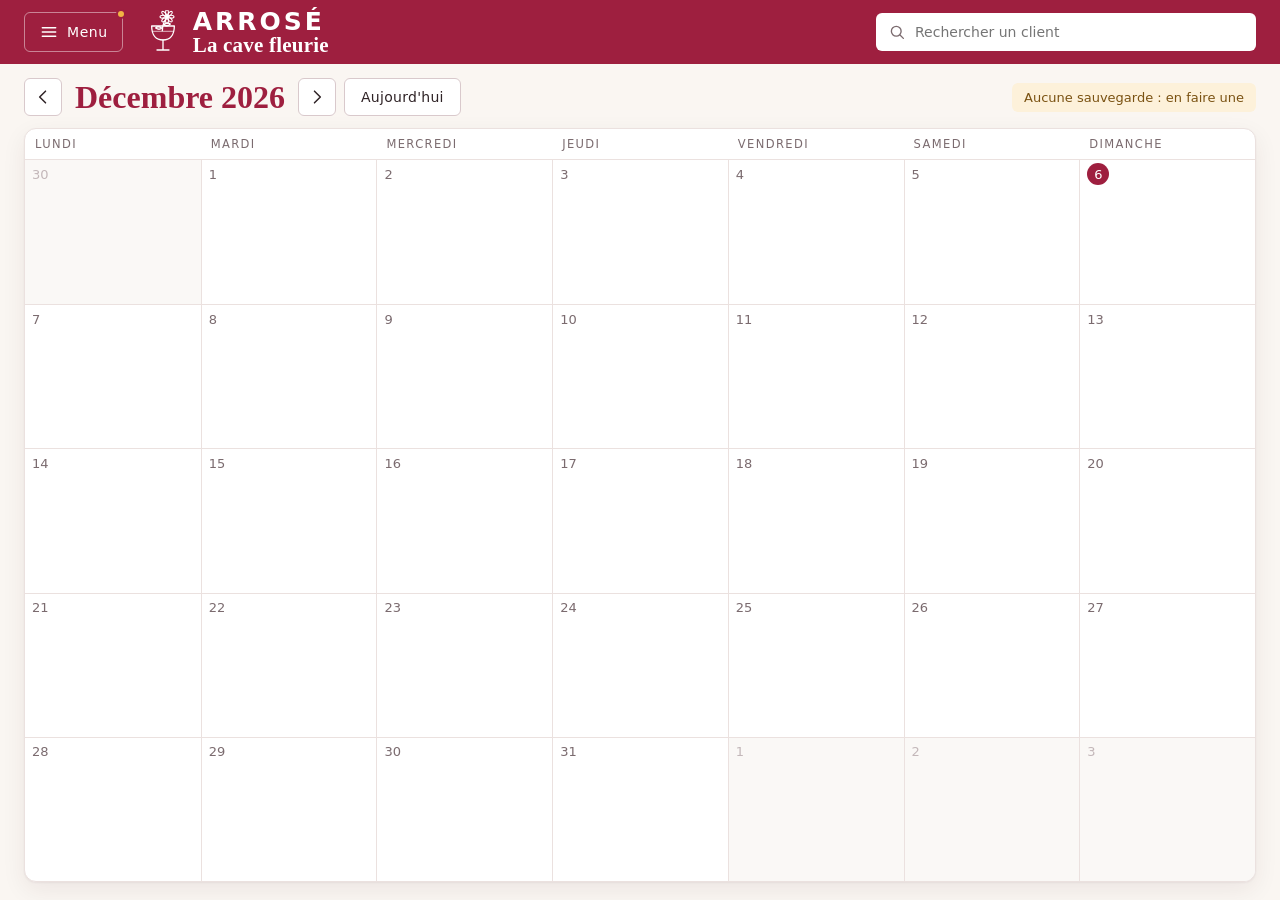
==== commit 3ae3368a: "Sauvegarde automatique dans Google Drive et mise en ligne sur GitHub Pages Co-Authored-By: Claude Op" ====
--- a/sources/page.html
+++ b/sources/page.html
@@ -6,6 +6,7 @@
   <meta name="theme-color" content="#9E1F3F">
   <title>Calendrier des commandes – Arrosé</title>
   <link rel="icon" href="data:image/svg+xml,%3Csvg xmlns='http://www.w3.org/2000/svg' viewBox='0 0 64 64'%3E%3Crect width='64' height='64' rx='14' fill='%239E1F3F'/%3E%3Cpath d='M18 24h28c0 13-6 20-14 20s-14-7-14-20zM32 44v10M24 55h16' fill='none' stroke='white' stroke-width='3' stroke-linecap='round'/%3E%3Ccircle cx='36' cy='14' r='5' fill='white'/%3E%3C/svg%3E">
+  <link rel="manifest" href="manifest.webmanifest">
   <link rel="stylesheet" href="style.css">
 </head>
 <body>
@@ -47,6 +48,9 @@
       <input type="search" id="recherche" placeholder="Rechercher un client" autocomplete="off" aria-label="Rechercher un client">
       <div id="resultats" class="resultats" hidden></div>
     </div>
+    <button type="button" class="pastille-drive" id="pastille-drive" hidden>
+      <span class="voyant" aria-hidden="true"></span><span class="pastille-texte"></span>
+    </button>
   </header>
 
   <!-- Menu latéral -->
@@ -61,6 +65,8 @@
         <svg class="icone" viewBox="0 0 24 24" aria-hidden="true"><path d="M12 5v14M5 12h14"/></svg>Nouvelle commande</button>
       <button class="menu-lien" id="btn-commandes-mois">
         <svg class="icone" viewBox="0 0 24 24" aria-hidden="true"><rect x="4" y="5" width="16" height="15" rx="2"/><path d="M4 10h16M9 3v4M15 3v4"/></svg>Commandes du mois</button>
+      <button class="menu-lien" id="btn-taches">
+        <svg class="icone" viewBox="0 0 24 24" aria-hidden="true"><path d="M9 6h11M9 12h11M9 18h11M4 6l1 1 2-2M4 12l1 1 2-2M4 18l1 1 2-2"/></svg>Liste de tâches</button>
       <button class="menu-lien" id="btn-fleurs">
         <svg class="icone" viewBox="0 0 24 24" aria-hidden="true"><circle cx="12" cy="8" r="3"/><path d="M12 11v10M12 16c-3 0-5-2-5-4 3 0 5 2 5 4zM12 18c3 0 5-2 5-4-3 0-5 2-5 4z"/></svg>Fleurs à commander</button>
       <button class="menu-lien" id="btn-types">
@@ -105,6 +111,21 @@
     </div>
   </main>
 
+  <!-- Liste de tâches (pleine page, à la place du calendrier) -->
+  <section class="page-taches" id="page-taches" hidden>
+    <div class="barre-taches">
+      <button type="button" class="btn btn-contour" id="taches-retour"><svg class="icone" viewBox="0 0 24 24" aria-hidden="true"><path d="M15 5l-7 7 7 7"/></svg>Retour au calendrier</button>
+      <h1>Liste de tâches</h1>
+      <span class="espace"></span>
+      <label class="reglage-taches">Relance après <input type="number" id="delai-relance" min="1" max="90" step="1"> jours</label>
+      <label class="reglage-taches">À livrer : <input type="number" id="jours-a-livrer" min="1" max="90" step="1"> jours avant</label>
+      <label class="reglage-taches">Évènements <select id="filtre-taches"></select></label>
+      <button type="button" class="btn btn-contour" id="imprimer-taches">
+        <svg class="icone" viewBox="0 0 24 24" aria-hidden="true"><path d="M7 9V4h10v5M7 17H5a1 1 0 0 1-1-1v-6a1 1 0 0 1 1-1h14a1 1 0 0 1 1 1v6a1 1 0 0 1-1 1h-2M7 14h10v6H7z"/></svg>Imprimer</button>
+    </div>
+    <div class="colonnes-taches" id="contenu-taches"></div>
+  </section>
+
   <!-- Liste des commandes (alerte mensuelle, ou commandes d'un jour) -->
   <div class="fond" id="fenetre-mois" hidden>
     <div class="fenetre fenetre-moyenne" role="dialog" aria-modal="true" aria-labelledby="titre-alerte">
@@ -139,6 +160,21 @@
         </div>
         <button type="button" class="fermer" id="fiche-fermer" aria-label="Fermer"><svg class="icone" viewBox="0 0 24 24" aria-hidden="true"><path d="M6 6l12 12M18 6L6 18"/></svg></button>
       </div>
+      <div class="fiche-cadre">
+      <aside class="avancement" id="avancement" aria-label="Suivi de la commande">
+        <div class="avancement-titre">Suivi</div>
+        <div class="etapes" id="etapes"></div>
+        <label class="statut-fiche">Statut
+          <select name="statut">
+            <option value="devis">Devis</option>
+            <option value="confirmee">Confirmée</option>
+            <option value="preparation">En préparation</option>
+            <option value="livree">Livrée</option>
+            <option value="annulee">Annulée</option>
+          </select>
+        </label>
+      </aside>
+      <div class="fiche-droite">
       <div class="onglets" role="tablist" aria-label="Parties de la fiche">
         <button type="button" class="onglet actif" role="tab" data-onglet="demande" aria-selected="true">Demande client</button>
         <button type="button" class="onglet" role="tab" data-onglet="moodboard" aria-selected="false">Moodboard</button>
@@ -164,6 +200,8 @@
             <label class="si-autre">Précision (facultatif)<input name="typePrecision" autocomplete="off" placeholder="Ex. : 50 ans, inauguration…"></label>
             <label>Date *<input name="date" type="date" required></label>
             <label>Heure<input name="heure" type="time"></label>
+            <label>Date d'installation<input name="dateInstallation" type="date"><small class="aide-champ">Laissez vide si c'est le jour de l'évènement.</small></label>
+            <label>Heure d'installation<input name="heureInstallation" type="time"></label>
             <label class="large">Lieu<input name="lieu" autocomplete="off" placeholder="Salle, église, adresse…"></label>
             <fieldset class="large choix">
               <legend>Remise des fleurs</legend>
@@ -205,15 +243,6 @@
         <section class="bloc">
           <h3>Suivi</h3>
           <div class="champs">
-            <label>Statut
-              <select name="statut">
-                <option value="devis">Devis</option>
-                <option value="confirmee">Confirmée</option>
-                <option value="preparation">En préparation</option>
-                <option value="livree">Livrée</option>
-                <option value="annulee">Annulée</option>
-              </select>
-            </label>
             <label>Prix total (€)<input name="prix" type="number" min="0" step="0.01" inputmode="decimal"></label>
             <label>Acompte versé (€)<input name="acompte" type="number" min="0" step="0.01" inputmode="decimal"></label>
             <div class="reste">Reste à payer<strong id="reste-a-payer">–</strong></div>
@@ -226,8 +255,8 @@
         <section class="bloc bloc-moodboard">
           <h3>Mon moodboard</h3>
           <div class="galerie galerie-grande" id="galerie-moodboard"></div>
-          <label class="btn btn-contour btn-petit ajout-photo">Ajouter des images
-            <input type="file" accept="image/*" multiple data-galerie="moodboard" hidden>
+          <label class="btn btn-contour btn-petit ajout-photo">Ajouter des images ou des PDF
+            <input type="file" accept="image/*,application/pdf,.pdf" multiple data-galerie="moodboard" hidden>
           </label>
           <label class="large">Notes du moodboard<textarea name="moodboardNotes" rows="3" placeholder="Idées, variantes, remarques pour le client…"></textarea></label>
         </section>
@@ -256,6 +285,8 @@
         </section>
         </div>
       </div>
+      </div>
+      </div>
       <div class="fenetre-pied">
         <button type="button" class="btn btn-danger" id="fiche-supprimer">Supprimer</button>
         <button type="button" class="btn btn-contour" id="fiche-imprimer">
@@ -278,6 +309,15 @@
         <button class="fermer" data-fermer aria-label="Fermer"><svg class="icone" viewBox="0 0 24 24" aria-hidden="true"><path d="M6 6l12 12M18 6L6 18"/></svg></button>
       </div>
       <div class="fenetre-corps">
+        <section class="bloc" id="bloc-drive">
+          <h3>Google Drive</h3>
+          <p id="info-drive"></p>
+          <div class="actions-drive">
+            <button type="button" class="btn btn-plein" id="btn-drive-connecter">Se connecter avec Google</button>
+            <button type="button" class="btn btn-contour" id="btn-drive-synchro" hidden>Envoyer maintenant</button>
+            <button type="button" class="btn btn-danger btn-petit" id="btn-drive-deconnecter" hidden>Déconnecter</button>
+          </div>
+        </section>
         <section class="bloc">
           <h3>Où sont mes données ?</h3>
           <p id="info-dossier"></p>
@@ -382,6 +422,7 @@
 
   <script src="exemples.js"></script>
   <script src="stockage.js"></script>
+  <script src="drive.js"></script>
   <script src="app.js"></script>
 </body>
 </html>
--- a/sources/style.css
+++ b/sources/style.css
@@ -93,6 +93,23 @@
 }
 .resultat:hover, .resultat:focus { background: var(--framboise-pale); outline: none; }
 .resultat small { color: var(--texte-doux); margin-left: auto; white-space: nowrap; }
+/* Voyant Google Drive */
+.pastille-drive {
+  flex: none; display: inline-flex; align-items: center; gap: 8px; min-height: 34px; padding: 6px 12px;
+  border-radius: 999px; border: 1px solid rgba(255,255,255,.45); background: transparent; color: #fff;
+  font: inherit; font-size: 13px; cursor: pointer; white-space: nowrap;
+}
+.pastille-drive:hover { background: rgba(255,255,255,.12); }
+.pastille-drive .voyant { width: 9px; height: 9px; border-radius: 50%; background: #fff; }
+.pastille-drive.etat-ok .voyant { background: #7BC47F; }
+.pastille-drive.etat-synchro .voyant { background: #F2B544; animation: clignote 1s ease-in-out infinite; }
+.pastille-drive.etat-horsligne .voyant { background: #C9C2B8; }
+.pastille-drive.etat-reconnecter, .pastille-drive.etat-erreur { background: #fff; color: var(--framboise); border-color: #fff; font-weight: 600; }
+.pastille-drive.etat-reconnecter .voyant, .pastille-drive.etat-erreur .voyant { background: #C62F3A; }
+@keyframes clignote { 50% { opacity: .3; } }
+@media (max-width: 760px) { .pastille-drive .pastille-texte { display: none; } }
+.actions-drive { display: flex; flex-wrap: wrap; gap: 10px; align-items: center; }
+
 .resultats .vide { padding: 12px; color: var(--texte-doux); font-size: 14px; }
 
 /* ---------- Barre du mois ---------- */
@@ -434,3 +451,109 @@
 .carte-dossier .ecran-sans-dossier { margin-top: 22px; padding-top: 16px; border-top: 1px solid var(--trait); font-size: 13.5px; color: var(--texte-doux); }
 .lien { background: none; border: 0; padding: 0; font: inherit; color: var(--framboise); text-decoration: underline; text-underline-offset: 2px; cursor: pointer; }
 .lien:hover { color: var(--framboise-fonce); }
+
+/* ---------- Étapes de suivi (colonne de gauche de la fiche) ---------- */
+.fiche-cadre { flex: 1; min-height: 0; display: flex; }
+.fiche-droite { flex: 1; min-width: 0; display: flex; flex-direction: column; min-height: 0; }
+.fiche-droite .fiche-corps { flex: 1; min-height: 0; }
+.avancement {
+  width: 232px; flex: none; overflow-y: auto; background: var(--papier); border-right: 1px solid var(--trait);
+  padding: 16px 16px 18px; display: flex; flex-direction: column; gap: 0;
+}
+.avancement-titre { font-size: 11.5px; text-transform: uppercase; letter-spacing: .14em; font-weight: 600; color: var(--framboise); margin-bottom: 10px; }
+.etapes { display: flex; flex-direction: column; }
+.etape { position: relative; padding: 0 0 16px 0; }
+.etape:not(:last-child)::before { content: ""; position: absolute; left: 10px; top: 24px; bottom: 2px; width: 2px; background: var(--trait-fort); }
+.etape.faite:not(:last-child)::before { background: #3E7A3A; }
+.etape-case { display: flex; flex-direction: row; align-items: flex-start; gap: 10px; cursor: pointer; color: var(--texte); font-size: 14.5px; font-weight: 500; }
+.etape-case input[type=checkbox] {
+  appearance: auto; -webkit-appearance: checkbox; width: 22px; height: 22px; min-height: 0; margin: 0; padding: 0; flex: none;
+  accent-color: #3E7A3A; cursor: pointer; position: relative; z-index: 1; background: #fff;
+}
+.etape-num { color: var(--texte-doux); }
+.etape-nom { line-height: 22px; }
+.etape-etat { margin: 2px 0 0 32px; font-size: 13px; }
+.etat-a-faire { color: var(--texte-doux); font-style: italic; }
+.etat-fait { display: none; color: #2F6A2C; font-weight: 500; align-items: center; gap: 4px; flex-wrap: wrap; }
+.etape.faite .etat-a-faire { display: none; }
+.etape.faite .etat-fait { display: inline-flex; }
+.etape.faite .etape-nom { color: #2F6A2C; }
+.etape input[type=date], .reponse-client input[type=date] {
+  font: inherit; font-size: 13px; padding: 1px 4px; min-height: 0; width: auto; border: 1px solid var(--trait-fort); border-radius: 4px; background: #fff; color: var(--texte);
+}
+.etape-titre { display: flex; gap: 10px; align-items: flex-start; font-size: 14.5px; font-weight: 500; }
+.case-vide { width: 22px; height: 22px; flex: none; border-radius: 50%; border: 2px solid var(--trait-fort); background: #fff; position: relative; z-index: 1; }
+.etape-avis.faite .case-vide { background: #3E7A3A; border-color: #3E7A3A; }
+.etape-avis.a-modifier .case-vide { background: #C9822E; border-color: #C9822E; }
+.etape-avis.faite .etape-nom { color: #2F6A2C; }
+.etape-avis.a-modifier .etape-nom { color: #8E5219; }
+.options-avis { display: flex; flex-direction: column; gap: 6px; margin: 6px 0 0 32px; }
+.option-avis { font-size: 13.5px; font-weight: 400; gap: 8px; }
+.option-avis input[type=checkbox] { width: 18px !important; height: 18px !important; }
+.option-avis input[data-avis=modifier] { accent-color: #C9822E; }
+.etape-avis.a-modifier .etat-fait { display: inline-flex; color: #8E5219; }
+.etape-avis.a-modifier .etat-a-faire { display: none; }
+.etape-avis.a-modifier::before { background: #C9822E !important; }
+#moodboard-renvoye { margin-top: 6px; }
+.m-modif { background: #F9DDD0; color: #9A3B12; }
+.m-nouveau { background: var(--framboise-pale); color: var(--framboise); }
+.statut-fiche { margin-top: 16px; font-size: 12.5px; }
+.statut-fiche select { font-size: 14px; }
+
+/* ---------- PDF dans le moodboard ---------- */
+.vignette-pdf { background: #fff; border: 1px solid var(--trait-fort); }
+.vignette-pdf a {
+  display: flex; flex-direction: column; align-items: center; justify-content: center; gap: 6px; height: 100%;
+  padding: 12px; text-align: center; color: var(--texte); text-decoration: none;
+}
+.vignette-pdf a:hover { background: var(--framboise-pale); }
+.vignette-pdf .icone { width: 34px; height: 34px; color: var(--framboise); stroke-width: 1.4; }
+.pdf-marque { font-size: 11px; letter-spacing: .12em; font-weight: 600; color: var(--framboise); }
+.pdf-nom { font-size: 12.5px; line-height: 1.3; word-break: break-word; display: -webkit-box; -webkit-line-clamp: 3; -webkit-box-orient: vertical; overflow: hidden; }
+.pdf-ouvrir { font-size: 12px; color: var(--texte-doux); text-decoration: underline; }
+
+/* ---------- Liste de tâches (pleine page) ---------- */
+.page-taches { flex: 1; min-height: 0; display: flex; flex-direction: column; padding: 14px 24px 18px; gap: 12px; }
+.page-taches[hidden], .principal[hidden] { display: none; }
+.barre-taches { display: flex; align-items: center; gap: 16px; flex-wrap: wrap; }
+.barre-taches h1 { font-family: var(--serif); font-size: 34px; font-weight: 600; color: var(--framboise); margin: 0; }
+.barre-taches .btn .icone { width: 16px; height: 16px; }
+.reglage-taches { display: flex; flex-direction: row; align-items: center; gap: 8px; font-size: 13px; color: var(--texte-doux); }
+.reglage-taches select { width: auto; }
+.reglage-taches input { width: 64px !important; text-align: center; }
+.colonnes-taches { flex: 1; min-height: 0; display: grid; grid-template-columns: repeat(5, minmax(0, 1fr)); gap: 14px; }
+.colonne-tache { background: #F2ECE6; border-radius: 12px; padding: 12px; display: flex; flex-direction: column; min-height: 0; }
+.colonne-tache h2 { font-family: var(--serif); font-weight: 600; font-size: 23px; display: flex; align-items: center; gap: 10px; padding: 2px 4px; margin: 0; }
+.aide-colonne { font-size: 12.5px; color: var(--texte-doux); padding: 0 4px; margin: 0 0 10px; }
+.colonne-nouvelles h2 { color: var(--framboise); }
+.colonne-moi h2 { color: #8E5219; }
+.colonne-client h2 { color: #2E5A86; }
+.colonne-valide h2 { color: #2F6A2C; }
+.colonne-livrer h2 { color: #6B4A2B; }
+.colonne-livrer .carte-etat strong { font-weight: 600; color: var(--texte); }
+.aide-champ { font-size: 12px; font-weight: 400; color: var(--texte-doux); }
+.compte { font-family: var(--sans); font-size: 12px; font-weight: 500; color: var(--texte-doux); background: #fff; border-radius: 10px; padding: 1px 8px; }
+.cartes { flex: 1; min-height: 0; overflow-y: auto; display: flex; flex-direction: column; gap: 10px; padding: 1px; }
+.carte-tache {
+  display: flex; flex-direction: column; align-items: stretch; text-align: left; font: inherit; color: var(--texte); cursor: pointer;
+  background: #fff; border: 0; border-left: 4px solid var(--trait-type); border-radius: 8px; padding: 11px 13px; box-shadow: 0 1px 2px rgba(60,20,30,.06);
+}
+.carte-tache:hover { box-shadow: 0 2px 10px rgba(60,20,30,.12); }
+.carte-ligne { display: flex; justify-content: space-between; gap: 4px 8px; font-size: 15px; flex-wrap: wrap; }
+.carte-ligne strong { font-weight: 500; }
+.carte-date { font-size: 13px; color: var(--texte-doux); white-space: nowrap; }
+.carte-type { font-size: 13px; color: var(--texte-doux); margin-top: 2px; }
+.carte-etat { font-size: 13px; margin-top: 8px; padding-top: 7px; border-top: 1px solid var(--trait); }
+.carte-tache.relance { border-left-color: #B3261E; background: #FDF1F0; }
+.carte-tache.relance .carte-etat { color: #A3262B; font-weight: 500; border-top-color: #F2D3D1; }
+.etiquette-tache { align-self: flex-start; font-size: 11px; font-weight: 600; letter-spacing: .06em; text-transform: uppercase; padding: 2px 7px; border-radius: 4px; margin-bottom: 5px; }
+.m-moi { background: #FBE9D2; color: #8E5219; }
+.m-rep { background: #E8E0F2; color: #5B4886; }
+.vide-groupe { color: var(--texte-doux); font-size: 13.5px; font-style: italic; margin: 2px 4px 0; }
+.groupe-taches + .groupe-taches { margin-top: 10pt; }
+#zone-impression .groupe-taches h3 { font-family: var(--serif); font-size: 15px; color: var(--framboise); margin: 0 0 4pt; }
+@media (max-width: 900px) {
+  .colonnes-taches { grid-template-columns: repeat(2, minmax(0, 1fr)); overflow-y: auto; }
+  .fiche-cadre { flex-direction: column; overflow-y: auto; }
+  .avancement { width: auto; border-right: 0; border-bottom: 1px solid var(--trait); }
+}
